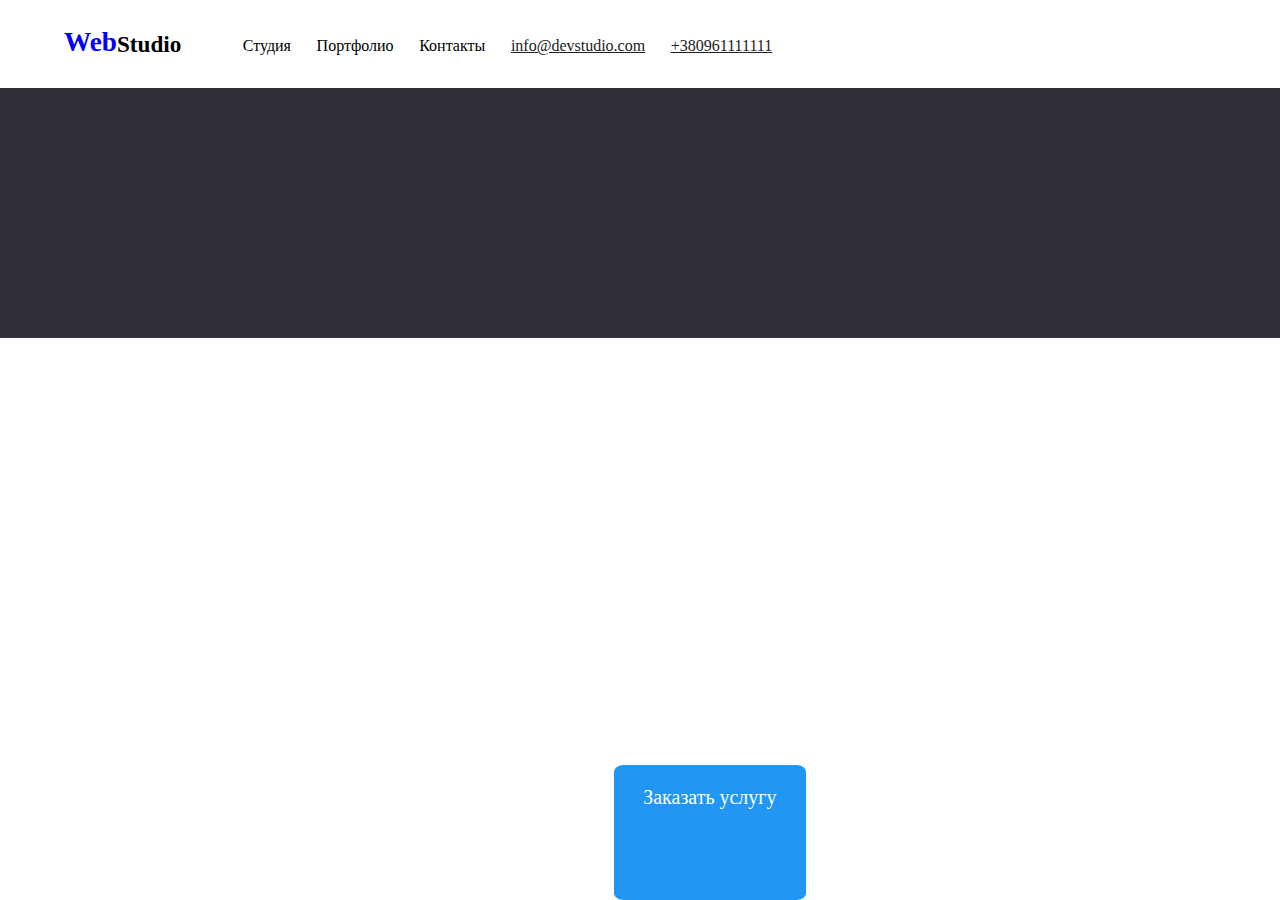
==== index.html @ c3d8825e "start" ====
<!DOCTYPE html>
<html lang="en">
<head>
    <meta charset="UTF-8">
    <meta http-equiv="X-UA-Compatible" content="IE=edge">
    <meta name="viewport" content="width=device-width, initial-scale=1.0">
    <link rel="stylesheet" href="/style/normaleze.css">
    <link rel="stylesheet" href="/style/style.css">
    <title>NEW HOM work</title>
</head>
<body>
    <!-- navigetion-->
    <div class="navi">
        <h3>Web</h3>
        <h4>Studio</h4>
     <ul>
        <li><a href=""></a>Студия</li>
        <li><a href=""></a>Портфолио</li>
        <li><a href=""></a>Контакты</li>
        <li><a href="mailto:info@devstudio.com">info@devstudio.com</a></li>
        <li><a href="tel:+380961111111">+380961111111</a></li>
    </ul>
    </div>
<!-- content-->
<div class="con">
    <h2>Эффективные решения для вашего бизнеса</h2>
<button alt="type"><p>Заказать услугу</p></button>
    </div>
</body>
</html>
---- style/normaleze.css ----
/*! normalize.css v8.0.1 | MIT License | github.com/necolas/normalize.css */

/* Document
   ========================================================================== */

/**
 * 1. Correct the line height in all browsers.
 * 2. Prevent adjustments of font size after orientation changes in iOS.
 */

 html {
    line-height: 1.15; /* 1 */
    -webkit-text-size-adjust: 100%; /* 2 */
  }
  
  /* Sections
     ========================================================================== */
  
  /**
   * Remove the margin in all browsers.
   */
  
  body {
    margin: 0;
  }
  
  /**
   * Render the `main` element consistently in IE.
   */
  
  main {
    display: block;
  }
  
  /**
   * Correct the font size and margin on `h1` elements within `section` and
   * `article` contexts in Chrome, Firefox, and Safari.
   */
  
  h1 {
    font-size: 2em;
    margin: 0.67em 0;
  }
  
  /* Grouping content
     ========================================================================== */
  
  /**
   * 1. Add the correct box sizing in Firefox.
   * 2. Show the overflow in Edge and IE.
   */
  
  hr {
    box-sizing: content-box; /* 1 */
    height: 0; /* 1 */
    overflow: visible; /* 2 */
  }
  
  /**
   * 1. Correct the inheritance and scaling of font size in all browsers.
   * 2. Correct the odd `em` font sizing in all browsers.
   */
  
  pre {
    font-family: monospace, monospace; /* 1 */
    font-size: 1em; /* 2 */
  }
  
  /* Text-level semantics
     ========================================================================== */
  
  /**
   * Remove the gray background on active links in IE 10.
   */
  
  a {
    background-color: transparent;
  }
  
  /**
   * 1. Remove the bottom border in Chrome 57-
   * 2. Add the correct text decoration in Chrome, Edge, IE, Opera, and Safari.
   */
  
  abbr[title] {
    border-bottom: none; /* 1 */
    text-decoration: underline; /* 2 */
    text-decoration: underline dotted; /* 2 */
  }
  
  /**
   * Add the correct font weight in Chrome, Edge, and Safari.
   */
  
  b,
  strong {
    font-weight: bolder;
  }
  
  /**
   * 1. Correct the inheritance and scaling of font size in all browsers.
   * 2. Correct the odd `em` font sizing in all browsers.
   */
  
  code,
  kbd,
  samp {
    font-family: monospace, monospace; /* 1 */
    font-size: 1em; /* 2 */
  }
  
  /**
   * Add the correct font size in all browsers.
   */
  
  small {
    font-size: 80%;
  }
  
  /**
   * Prevent `sub` and `sup` elements from affecting the line height in
   * all browsers.
   */
  
  sub,
  sup {
    font-size: 75%;
    line-height: 0;
    position: relative;
    vertical-align: baseline;
  }
  
  sub {
    bottom: -0.25em;
  }
  
  sup {
    top: -0.5em;
  }
  
  /* Embedded content
     ========================================================================== */
  
  /**
   * Remove the border on images inside links in IE 10.
   */
  
  img {
    border-style: none;
  }
  
  /* Forms
     ========================================================================== */
  
  /**
   * 1. Change the font styles in all browsers.
   * 2. Remove the margin in Firefox and Safari.
   */
  
  button,
  input,
  optgroup,
  select,
  textarea {
    font-family: inherit; /* 1 */
    font-size: 100%; /* 1 */
    line-height: 1.15; /* 1 */
    margin: 0; /* 2 */
  }
  
  /**
   * Show the overflow in IE.
   * 1. Show the overflow in Edge.
   */
  
  button,
  input { /* 1 */
    overflow: visible;
  }
  
  /**
   * Remove the inheritance of text transform in Edge, Firefox, and IE.
   * 1. Remove the inheritance of text transform in Firefox.
   */
  
  button,
  select { /* 1 */
    text-transform: none;
  }
  
  /**
   * Correct the inability to style clickable types in iOS and Safari.
   */
  
  button,
  [type="button"],
  [type="reset"],
  [type="submit"] {
    -webkit-appearance: button;
  }
  
  /**
   * Remove the inner border and padding in Firefox.
   */
  
  button::-moz-focus-inner,
  [type="button"]::-moz-focus-inner,
  [type="reset"]::-moz-focus-inner,
  [type="submit"]::-moz-focus-inner {
    border-style: none;
    padding: 0;
  }
  
  /**
   * Restore the focus styles unset by the previous rule.
   */
  
  button:-moz-focusring,
  [type="button"]:-moz-focusring,
  [type="reset"]:-moz-focusring,
  [type="submit"]:-moz-focusring {
    outline: 1px dotted ButtonText;
  }
  
  /**
   * Correct the padding in Firefox.
   */
  
  fieldset {
    padding: 0.35em 0.75em 0.625em;
  }
  
  /**
   * 1. Correct the text wrapping in Edge and IE.
   * 2. Correct the color inheritance from `fieldset` elements in IE.
   * 3. Remove the padding so developers are not caught out when they zero out
   *    `fieldset` elements in all browsers.
   */
  
  legend {
    box-sizing: border-box; /* 1 */
    color: inherit; /* 2 */
    display: table; /* 1 */
    max-width: 100%; /* 1 */
    padding: 0; /* 3 */
    white-space: normal; /* 1 */
  }
  
  /**
   * Add the correct vertical alignment in Chrome, Firefox, and Opera.
   */
  
  progress {
    vertical-align: baseline;
  }
  
  /**
   * Remove the default vertical scrollbar in IE 10+.
   */
  
  textarea {
    overflow: auto;
  }
  
  /**
   * 1. Add the correct box sizing in IE 10.
   * 2. Remove the padding in IE 10.
   */
  
  [type="checkbox"],
  [type="radio"] {
    box-sizing: border-box; /* 1 */
    padding: 0; /* 2 */
  }
  
  /**
   * Correct the cursor style of increment and decrement buttons in Chrome.
   */
  
  [type="number"]::-webkit-inner-spin-button,
  [type="number"]::-webkit-outer-spin-button {
    height: auto;
  }
  
  /**
   * 1. Correct the odd appearance in Chrome and Safari.
   * 2. Correct the outline style in Safari.
   */
  
  [type="search"] {
    -webkit-appearance: textfield; /* 1 */
    outline-offset: -2px; /* 2 */
  }
  
  /**
   * Remove the inner padding in Chrome and Safari on macOS.
   */
  
  [type="search"]::-webkit-search-decoration {
    -webkit-appearance: none;
  }
  
  /**
   * 1. Correct the inability to style clickable types in iOS and Safari.
   * 2. Change font properties to `inherit` in Safari.
   */
  
  ::-webkit-file-upload-button {
    -webkit-appearance: button; /* 1 */
    font: inherit; /* 2 */
  }
  
  /* Interactive
     ========================================================================== */
  
  /*
   * Add the correct display in Edge, IE 10+, and Firefox.
   */
  
  details {
    display: block;
  }
  
  /*
   * Add the correct display in all browsers.
   */
  
  summary {
    display: list-item;
  }
  
  /* Misc
     ========================================================================== */
  
  /**
   * Add the correct display in IE 10+.
   */
  
  template {
    display: none;
  }
  
  /**
   * Add the correct display in IE 10.
   */
  
  [hidden] {
    display: none;
  }
---- style/style.css ----
.body{
    margin: 0%;
    padding: 0%;
}

.navi{
    display: flex;
    background: #fff;
}

.navi>h3{
font-size: 170%;
color: blue;
margin-left: 5%;}

.navi>h4{
    font-size: 145%;
}

.navi>ul{
    display: flex;
    text-decoration: none;
    font-style: normal;
    list-style-type: none;
    
}

.navi>ul>li{
    margin: 5% 1% 1% 5%;
}

.navi>ul>li>a{
    color: #212121;
    size: 14px;
}

.con{
    width: 1330px;
    height: 250px;
    background: #2F303A;
}

.con>h2{
    color: #fff;
    font-size: 30px;
    font-style: normal;
    text-transform: uppercase;
    position: absolute;
    top: 50%;
    left: 25%;
}

.con>button{
    position: absolute;
    top: 85%;
    left: 48%;
    width: 15%;
    height: 15%;
    border-radius: 5%;
    border: #2196F3;
    background: #2196F3;
}

.con>button>p{
    color: #fff;
    position: absolute;
    top: 1%;
    left: 15%;
    font-size: 20px;
}
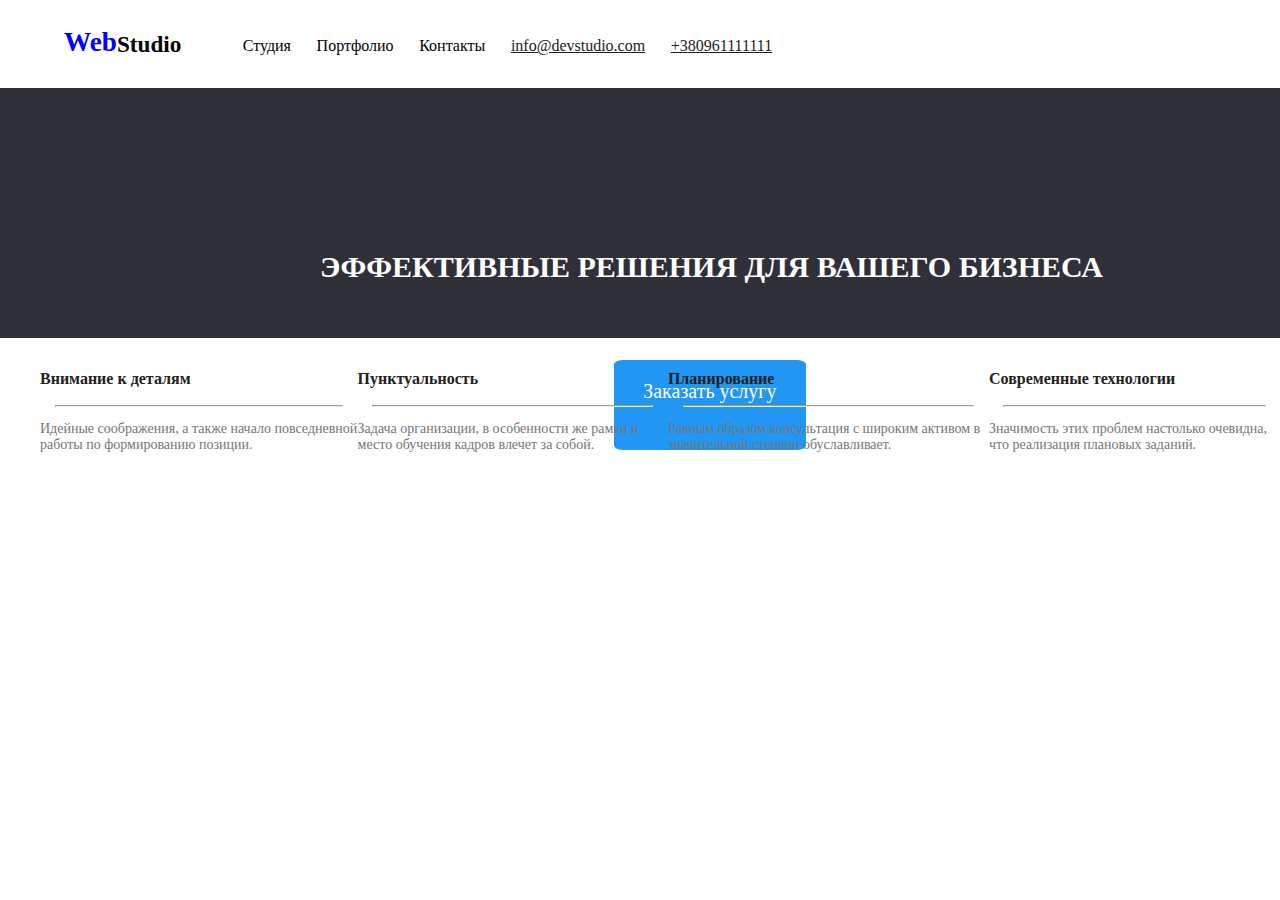
==== commit b2123eb5: "new" ====
--- a/index.html
+++ b/index.html
@@ -26,5 +26,33 @@
     <h2>Эффективные решения для вашего бизнеса</h2>
 <button alt="type"><p>Заказать услугу</p></button>
     </div>
+<!-- informetion-->
+<div class="info">
+    <ul>
+        <li>
+            <h3>Внимание к деталям</h3>
+            <hr>
+            <p>Идейные соображения, а также начало повседневной работы по формированию позиции.</p>
+        </li>
+
+        <li>
+            <h3>Пунктуальность</h3>
+            <hr>
+            <p>Задача организации, в особенности же рамки и место обучения кадров влечет за собой.</p>
+        </li>
+
+        <li>
+            <h3>Планирование</h3>
+            <hr>
+            <p>Равным образом консультация с широким активом в значительной степени обуславливает.</p>
+        </li>
+
+        <li>
+            <h3>Современные технологии</h3>
+            <hr>
+            <p>Значимость этих проблем настолько очевидна, что реализация плановых заданий.</p>
+        </li>
+    </ul>
+</div>
 </body>
 </html>
--- a/style/style.css
+++ b/style/style.css
@@ -46,16 +46,16 @@
     font-style: normal;
     text-transform: uppercase;
     position: absolute;
-    top: 50%;
+    top: 25%;
     left: 25%;
 }
 
 .con>button{
     position: absolute;
-    top: 85%;
+    top: 40%;
     left: 48%;
     width: 15%;
-    height: 15%;
+    height: 10%;
     border-radius: 5%;
     border: #2196F3;
     background: #2196F3;
@@ -64,7 +64,35 @@
 .con>button>p{
     color: #fff;
     position: absolute;
-    top: 1%;
+    top: 0%;
     left: 15%;
     font-size: 20px;
 }
+
+.info{
+    width: 13350px;
+    height: auto;
+}
+
+.info>ul{
+    position: absolute;
+    display: flex;
+    list-style-type: none;
+}    
+.info>ul>li{
+    text-decoration: none;
+}
+
+.info>ul>li>h3{
+    font-size: 16px;
+    color: #212121;
+}
+.info>ul>li>hr{
+    width: 90%;
+}
+
+.info>ul>li>p{
+ font-size: 14px;
+ color: #757575;
+}
+
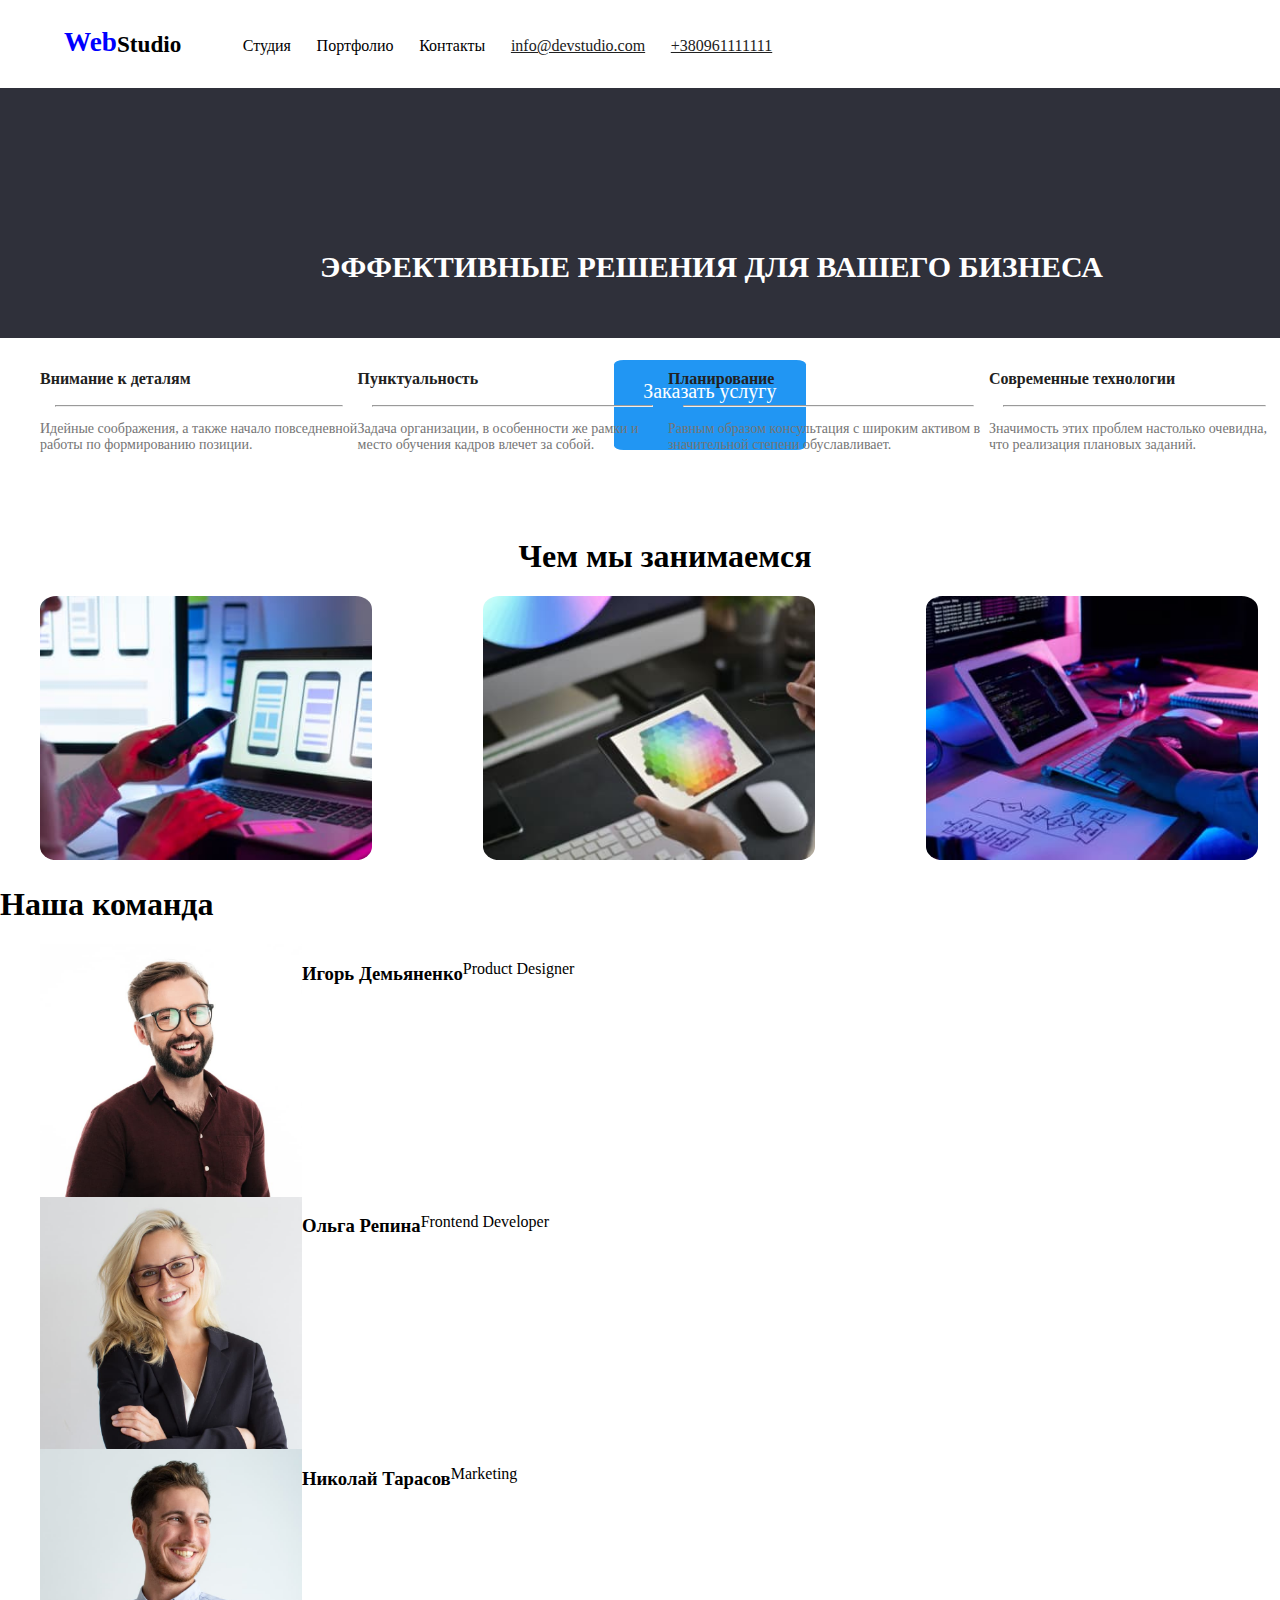
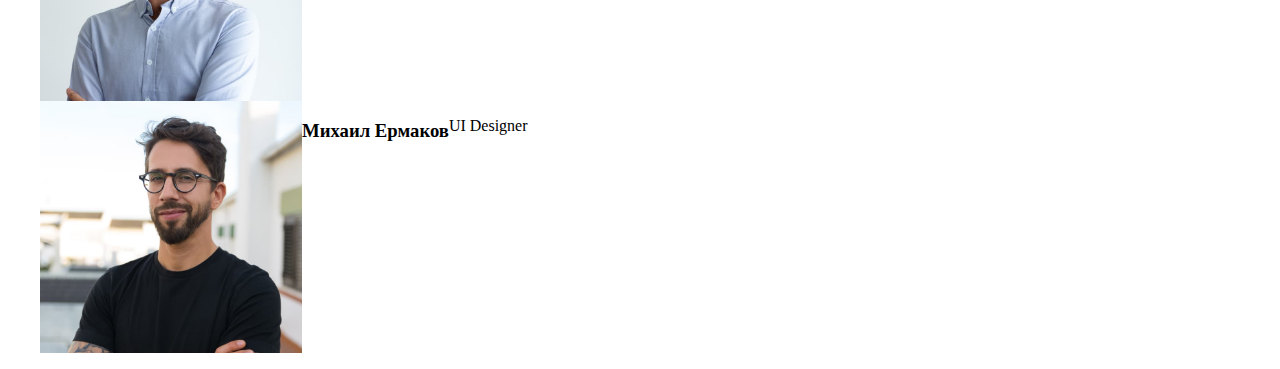
==== commit ee07dcba: "photo" ====
--- a/index.html
+++ b/index.html
@@ -54,5 +54,38 @@
         </li>
     </ul>
 </div>
+<!--works-->
+<div class="work">
+<h1>Чем мы занимаемся</h1>
+<img src="/image/img (1).jpg" alt="type">
+<img src="/image/img (2).jpg" alt="type">
+<img src="/image/img (4).jpg" alt="type">
+</div>
+<!--my comand-->
+<div class="com">
+    <h1>Наша команда</h1>
+    <ul>
+        <li>
+            <img src="/image2/img (4).jpg">
+            <h3>Игорь Демьяненко</h3>
+            <p>Product Designer</p>
+         </li> 
+         <li>
+         <img src="/image2/img (1) (1).jpg">
+            <h3>Ольга Репина</h3>
+            <p>Frontend Developer</p>
+         </li>
+         <li>
+         <img src="/image2/img (2) (1).jpg">
+            <h3>Николай Тарасов</h3>
+            <p>Marketing</p>
+         </li>
+         <li>
+         <img src="/image2/img (3) (1).jpg">
+            <h3>Михаил Ермаков</h3>
+            <p>UI Designer</p>
+         </li>
+    </ul>   
+</div>
 </body>
 </html>
--- a/style/style.css
+++ b/style/style.css
@@ -96,3 +96,36 @@
  color: #757575;
 }
 
+.work{
+    width: 1330px;
+    height: auto;
+}
+
+.work>h1{
+margin-top: 15%;
+text-align: center;
+}
+
+.work>img{
+width: 25%;
+height: auto;
+border-radius: 5%;
+margin: 0% 5% 0% 3%;
+}
+.com{
+    width: 1350px;
+    height: auto;
+}
+.com>ul{
+
+}
+.com>ul>li{
+    text-decoration: none;
+    list-style-type: none;
+    display: flex;
+    
+}
+
+.com>ul>li>img{
+    width: 20%;
+}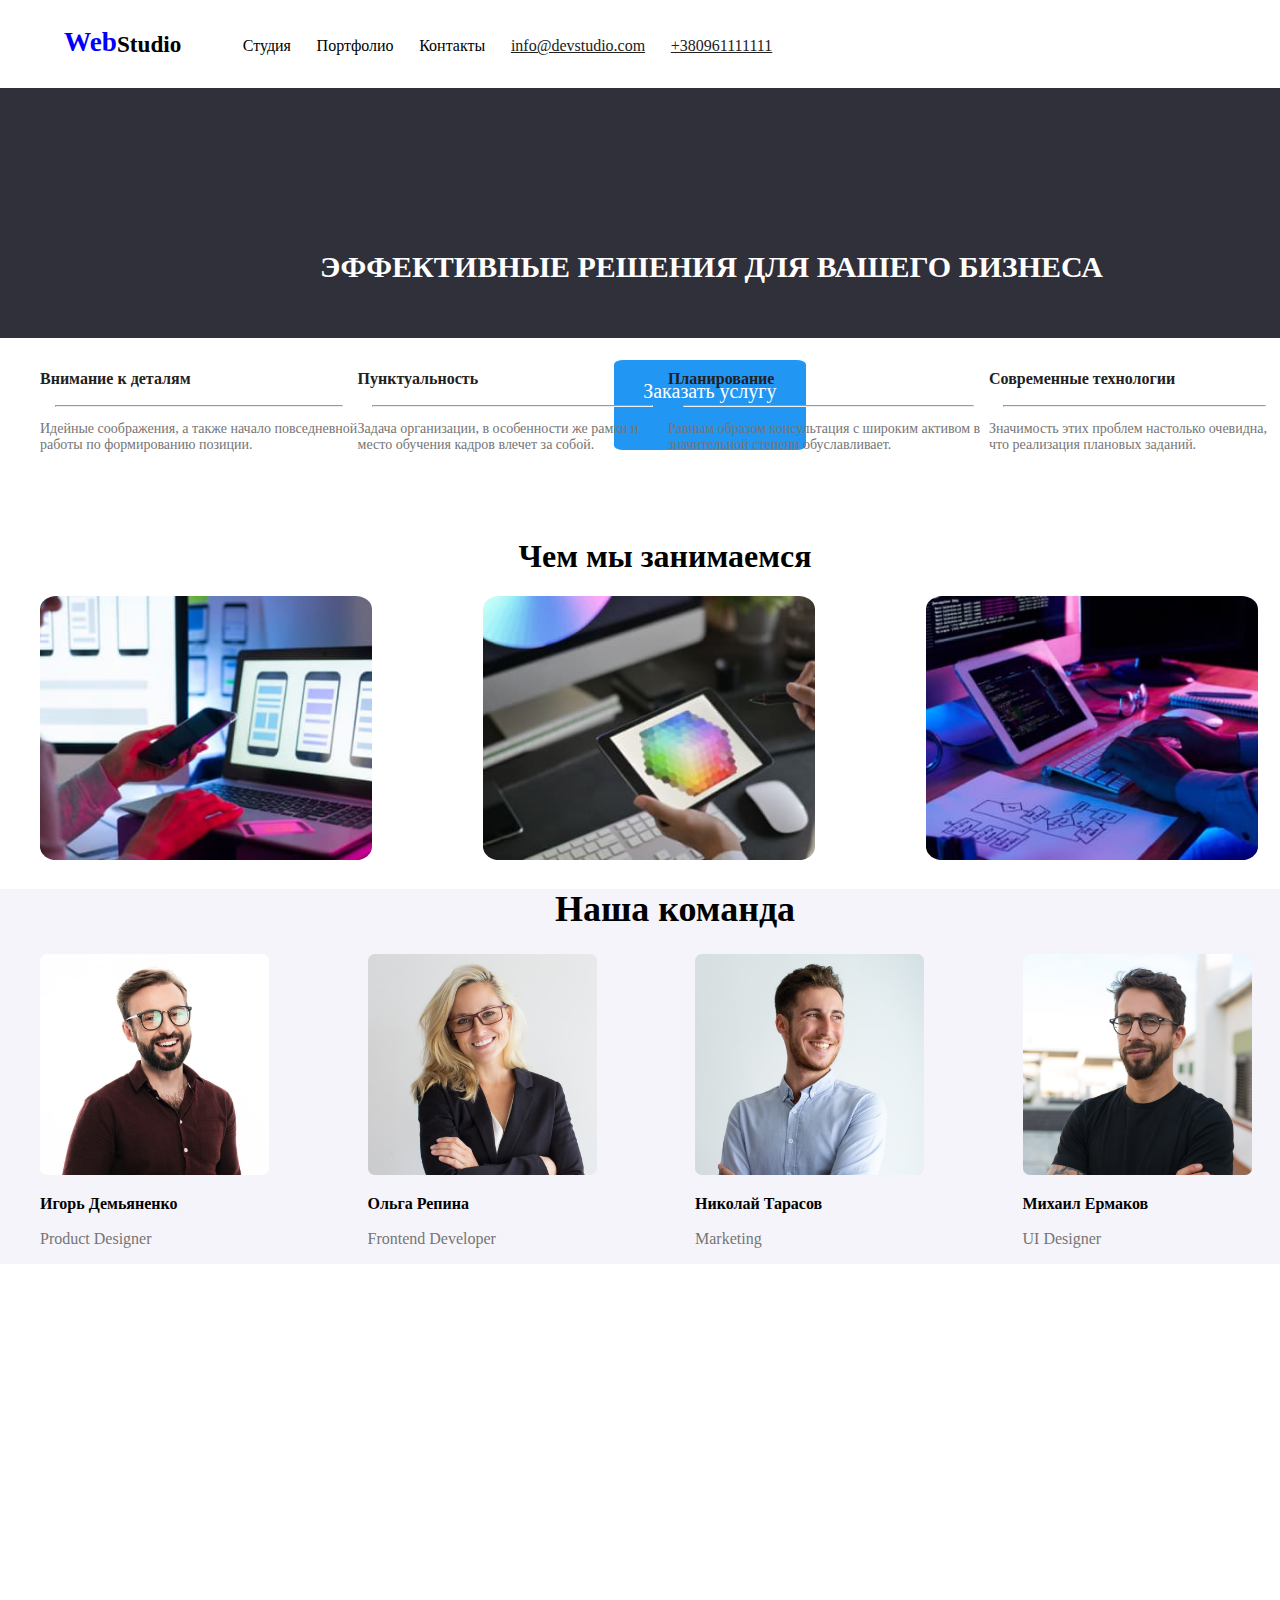
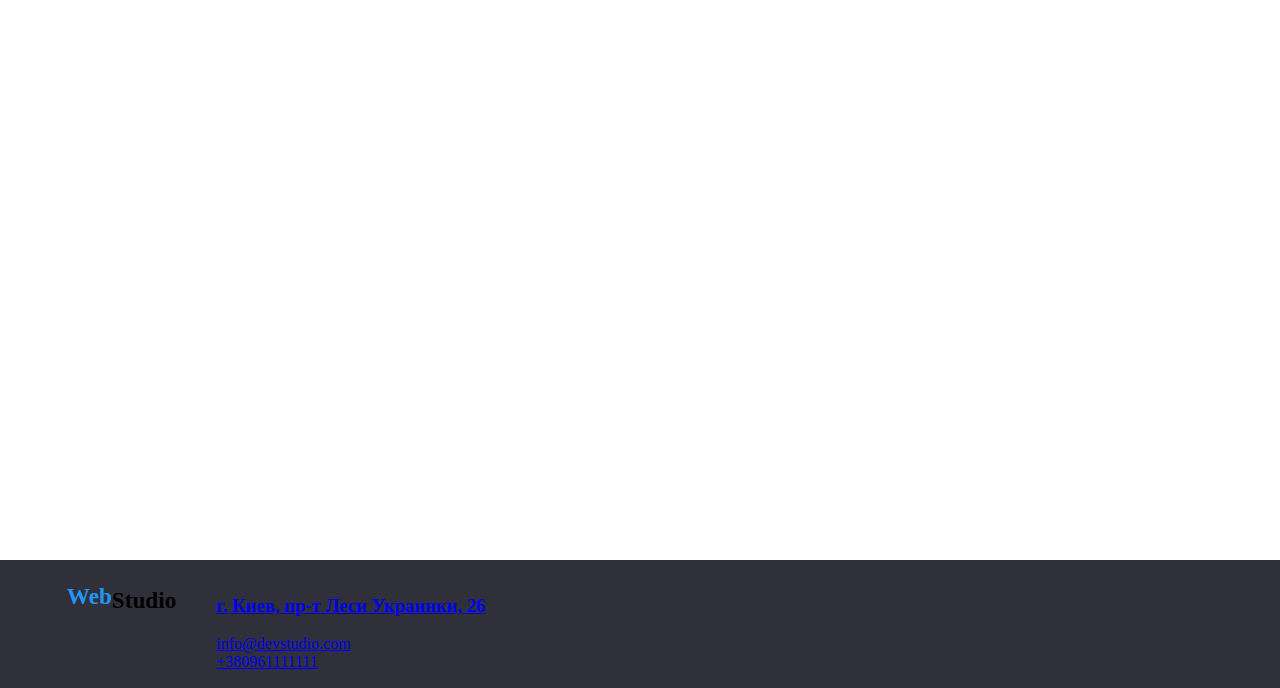
==== commit d926c4b3: "finihs" ====
--- a/index.html
+++ b/index.html
@@ -87,5 +87,17 @@
          </li>
     </ul>   
 </div>
+
+<!--footer-->
+<div class="footer">
+    <h3>Web</h3>
+    <h4>Studio</h4>
+    <ul>
+       <li><h3><a href="https://www.google.com.ua/maps/place/бул.+Леси+Украинки,+26,+Киев,+02000/@50.4265807,30.5361971,17z/data=!3m1!4b1!4m5!3m4!1s0x40d4cf0e033ecbe9:0x57a4dffefec77da0!8m2!3d50.4265807!4d30.5383858?hl=ru">г. Киев, пр-т Леси Украинки, 26</a></h3></li>
+        <li><a href="mailto:info@devstudio.com">info@devstudio.com</a></li>
+        <li><a href="tel:+380961111111">+380961111111</a></li>
+    </ul>    
+
+</div>
 </body>
 </html>
--- a/style/style.css
+++ b/style/style.css
@@ -112,20 +112,66 @@
 border-radius: 5%;
 margin: 0% 5% 0% 3%;
 }
+
 .com{
     width: 1350px;
-    height: auto;
+    background: #F5F4FA;
 }
+.com>h1{
+    font-size: 36px;
+    text-align: center;
+}
+
 .com>ul{
+    display: flex;
 
 }
 .com>ul>li{
     text-decoration: none;
-    list-style-type: none;
-    display: flex;
-    
+    list-style-type: none;    
 }
 
 .com>ul>li>img{
-    width: 20%;
-}+    width: 70%;
+    border-radius: 3%;
+    margin: 5% % % 0%;
+}
+.com>ul>li>h3{
+    font-size: 16px;
+}
+
+.com>ul>li>p{
+    font-size: 16px;
+    color: #757575;
+}
+
+.footer{
+    width: 1335px;
+    background: #2F303A;
+    position: absolute;
+    top: 240%;
+    display: flex;
+}
+.footer>h3{
+    color: #2196F3;
+    font-size: 145%;
+    margin-left: 5%;
+}
+
+.footer>h4{
+    font-size: 145%;
+    margin: 2% 0% 0% 0%;
+}
+
+.footer>ul>{
+
+}
+
+.footer>ul>li{
+    text-decoration: none;
+    list-style-type: none;
+}
+
+.footer>ul>li>h3{
+    color: #fff;
+}
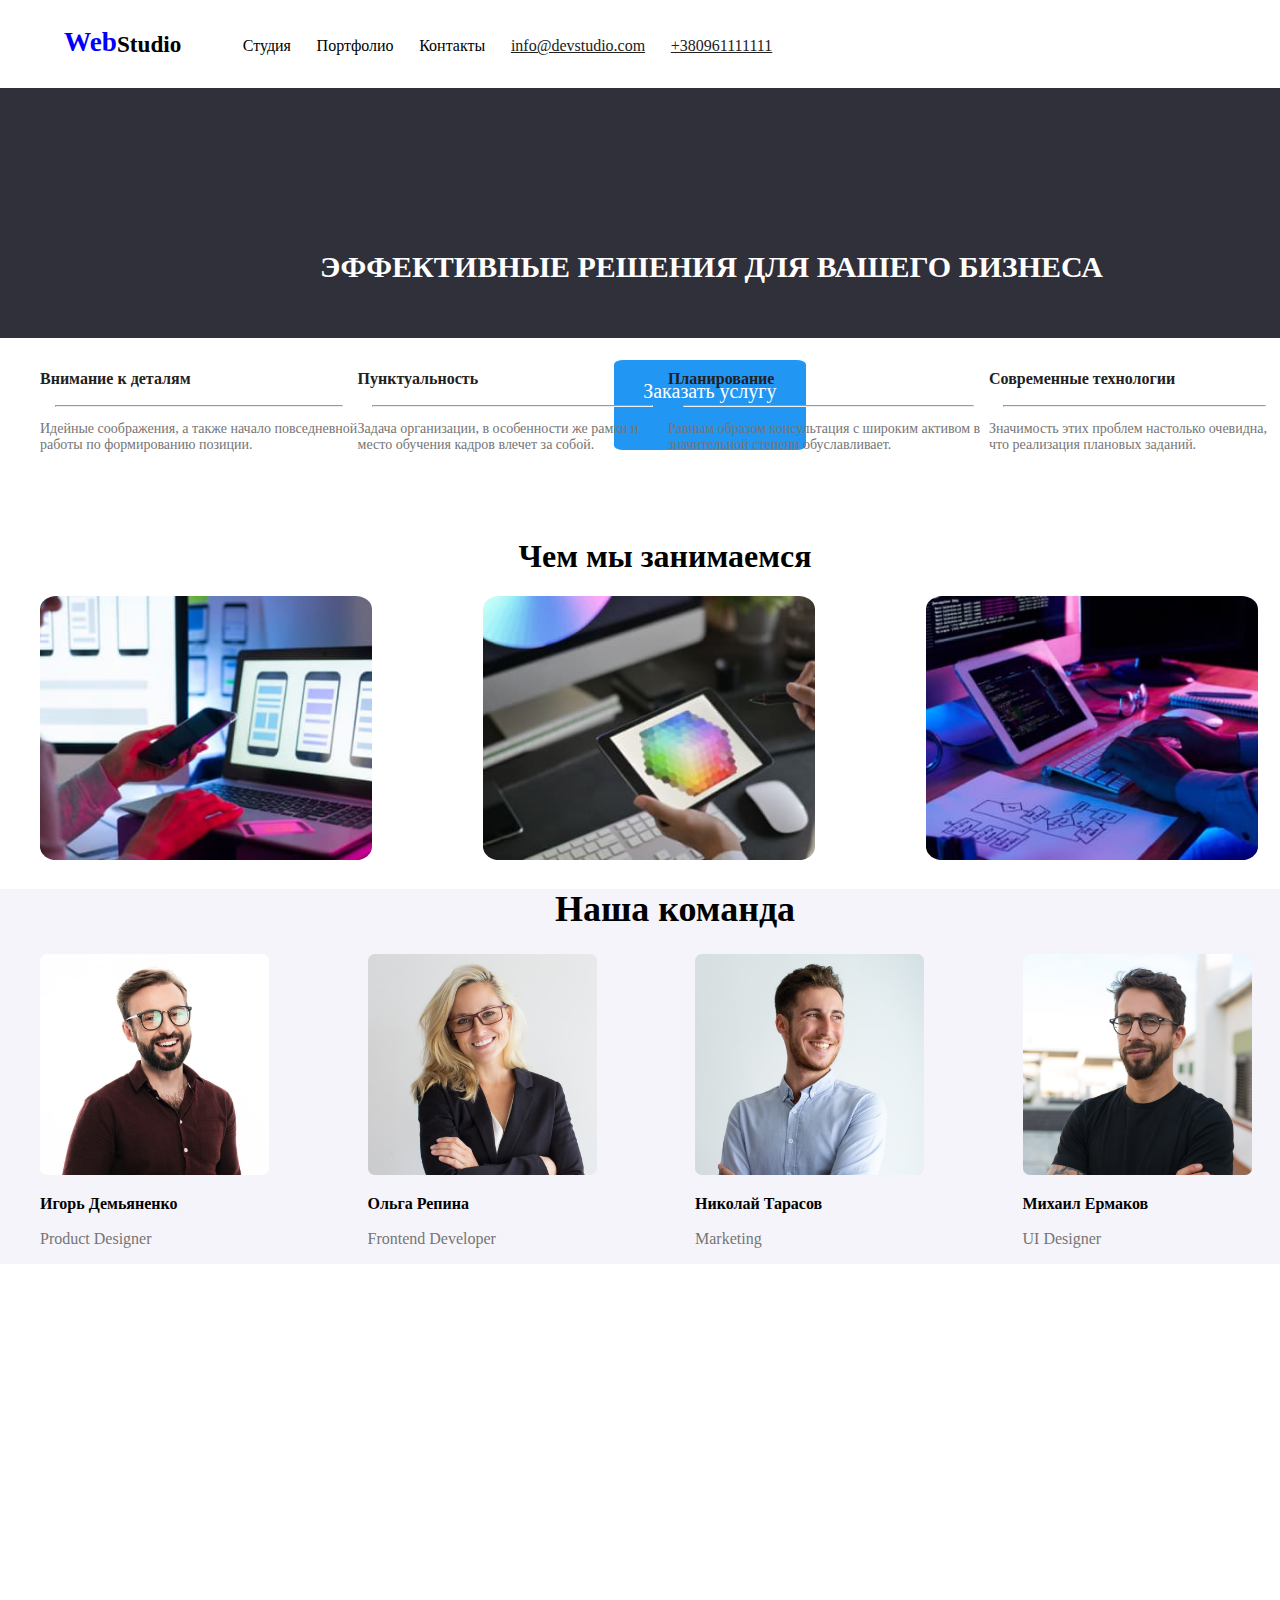
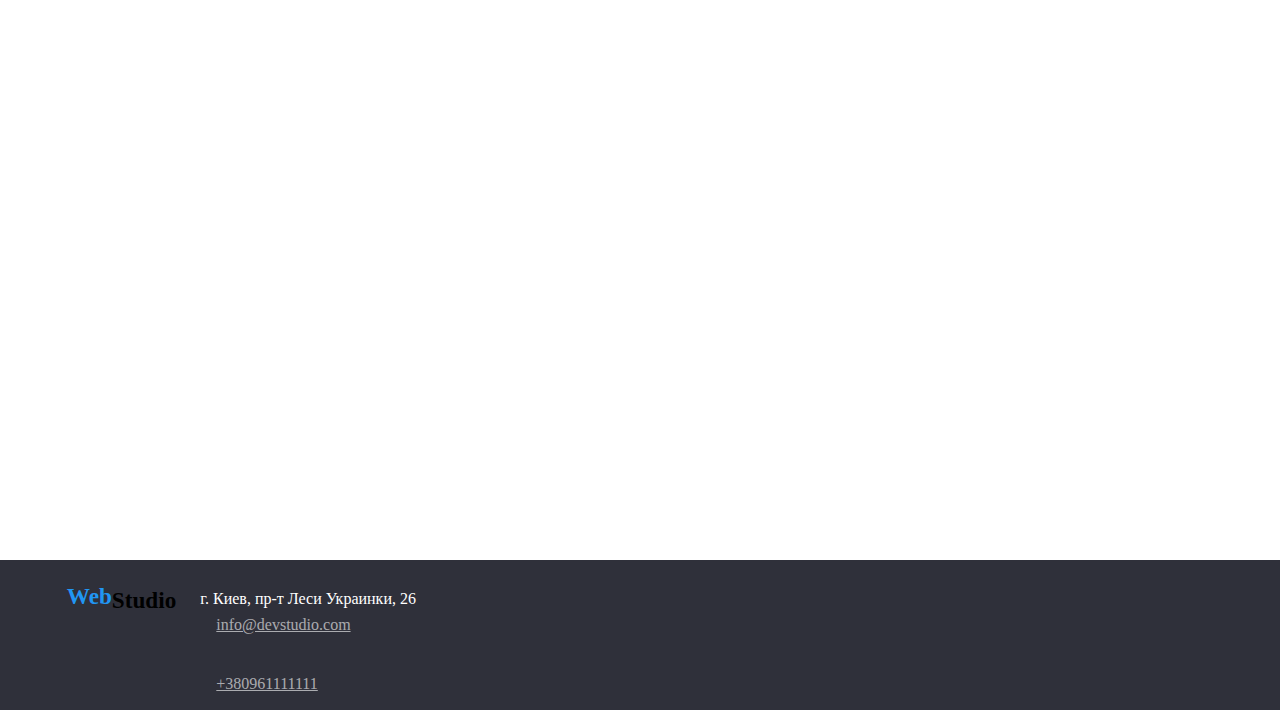
==== commit 4941acea: "finisg" ====
--- a/index.html
+++ b/index.html
@@ -92,8 +92,8 @@
 <div class="footer">
     <h3>Web</h3>
     <h4>Studio</h4>
+    <a href="https://www.google.com.ua/maps/place/бул.+Леси+Украинки,+26,+Киев,+02000/@50.4265807,30.5361971,17z/data=!3m1!4b1!4m5!3m4!1s0x40d4cf0e033ecbe9:0x57a4dffefec77da0!8m2!3d50.4265807!4d30.5383858?hl=ru">г. Киев, пр-т Леси Украинки, 26</a>
     <ul>
-       <li><h3><a href="https://www.google.com.ua/maps/place/бул.+Леси+Украинки,+26,+Киев,+02000/@50.4265807,30.5361971,17z/data=!3m1!4b1!4m5!3m4!1s0x40d4cf0e033ecbe9:0x57a4dffefec77da0!8m2!3d50.4265807!4d30.5383858?hl=ru">г. Киев, пр-т Леси Украинки, 26</a></h3></li>
         <li><a href="mailto:info@devstudio.com">info@devstudio.com</a></li>
         <li><a href="tel:+380961111111">+380961111111</a></li>
     </ul>    
--- a/style/style.css
+++ b/style/style.css
@@ -147,10 +147,12 @@
 
 .footer{
     width: 1335px;
+    height: 150px;
     background: #2F303A;
     position: absolute;
     top: 240%;
     display: flex;
+
 }
 .footer>h3{
     color: #2196F3;
@@ -163,6 +165,13 @@
     margin: 2% 0% 0% 0%;
 }
 
+.footer>a{
+    color: #fff;
+    position: absolute;
+    top: 20%;
+    left: 15%;text-decoration: none;
+}
+
 .footer>ul>{
 
 }
@@ -170,8 +179,10 @@
 .footer>ul>li{
     text-decoration: none;
     list-style-type: none;
+    margin-top: 30%;
+    margin-right: 50%;
 }
 
-.footer>ul>li>h3{
-    color: #fff;
-}
+.footer>ul>li>a{
+    color: #FFFFFF99;
+}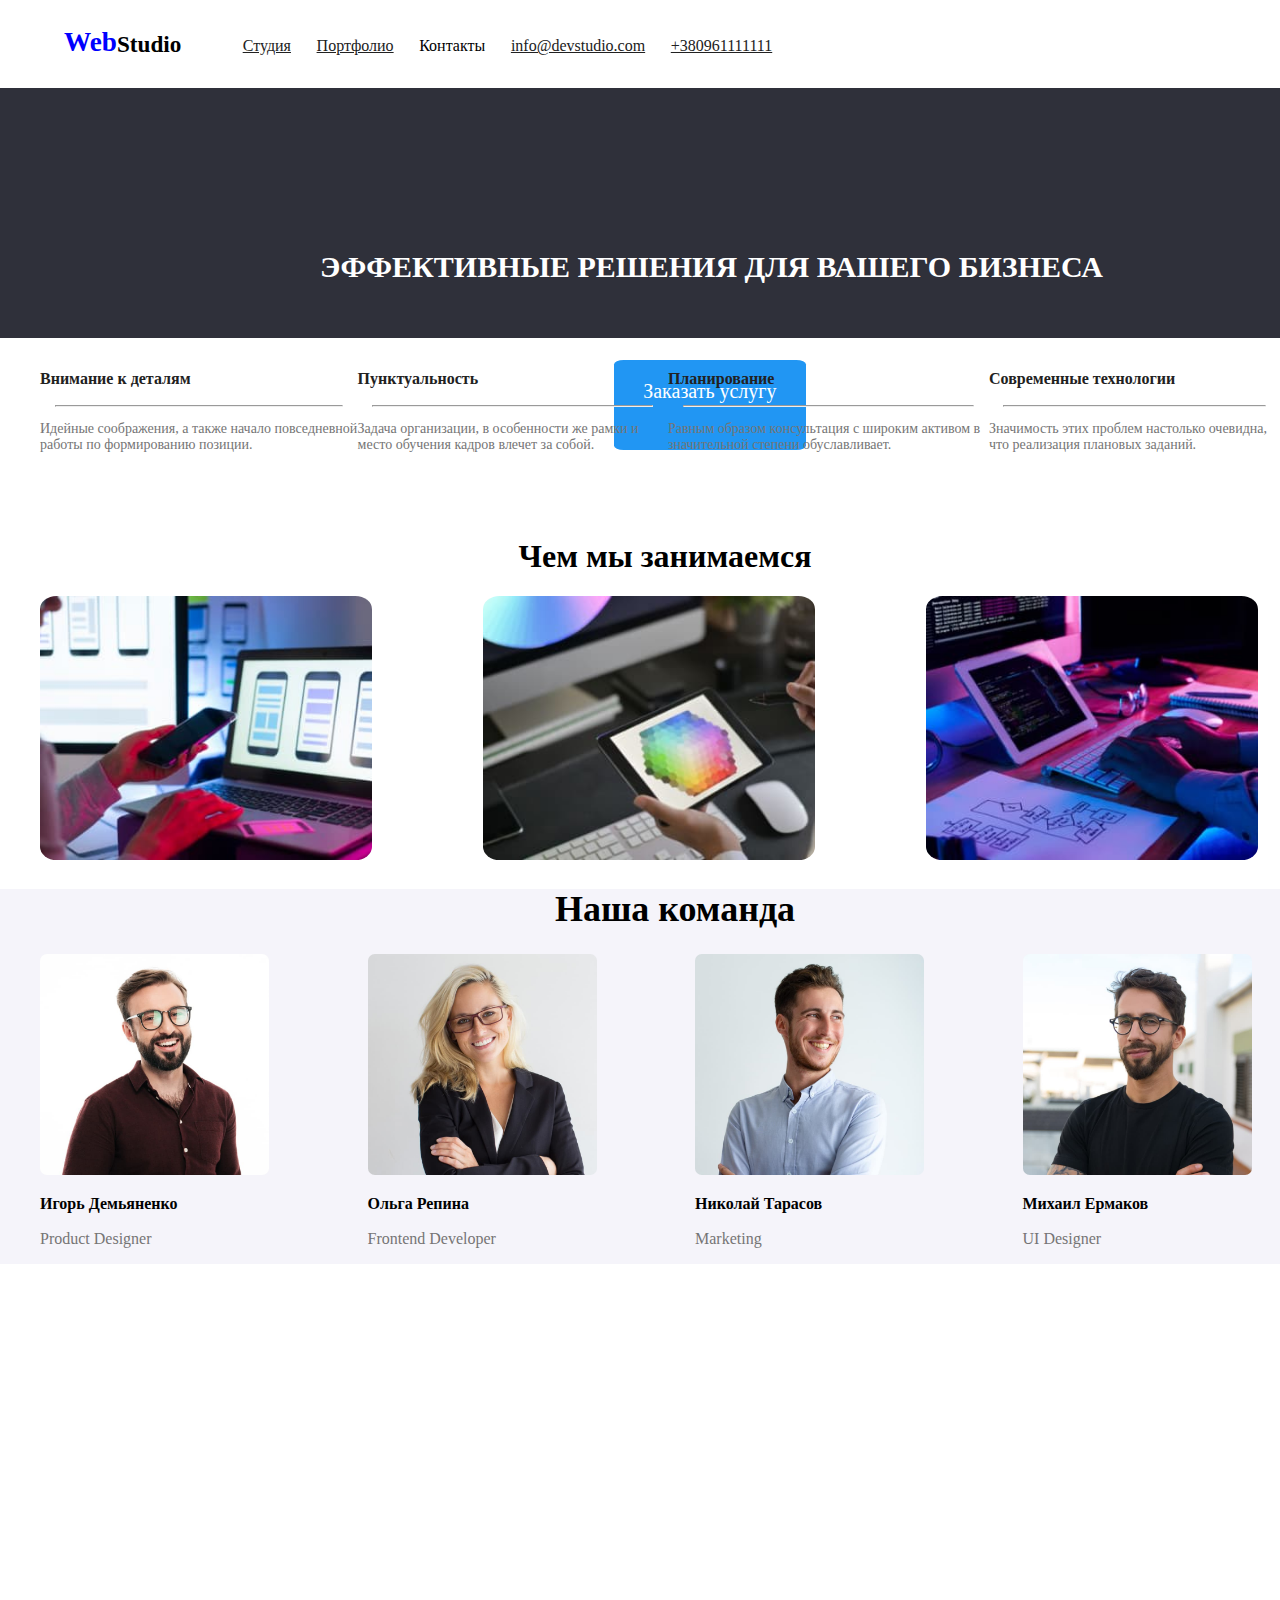
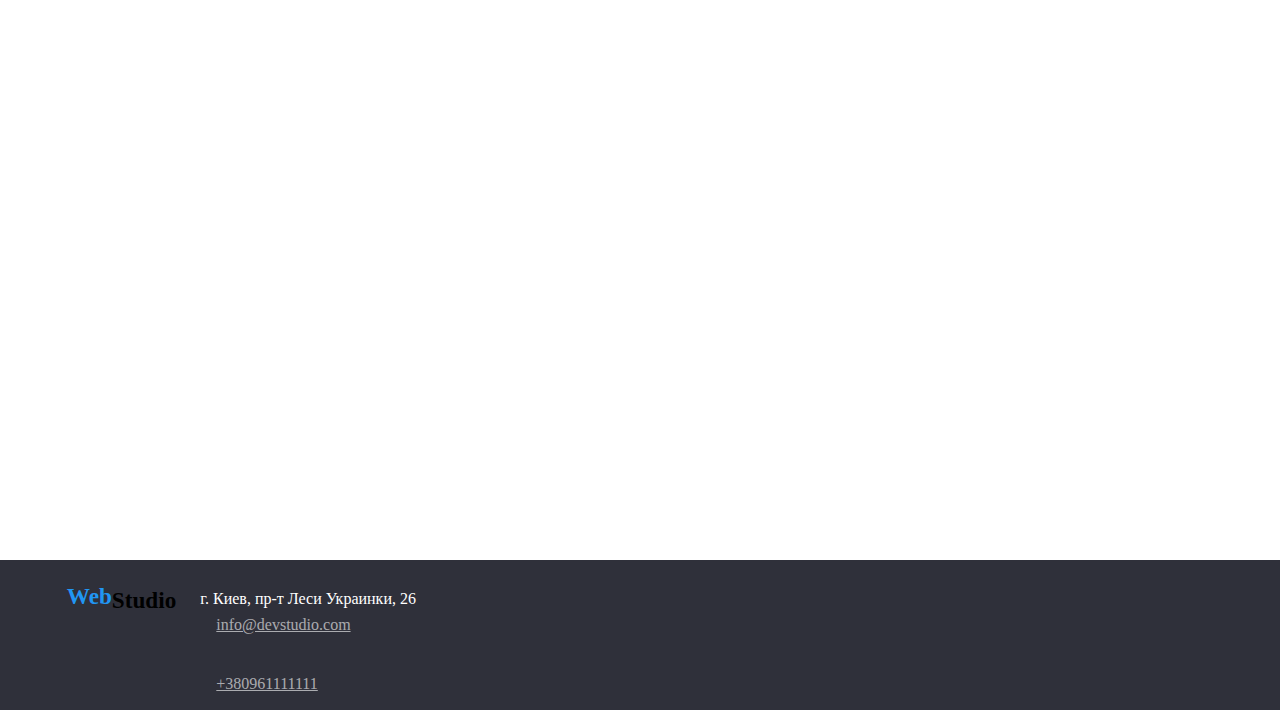
==== commit bd3fd571: "portfolio" ====
--- a/index.html
+++ b/index.html
@@ -14,8 +14,8 @@
         <h3>Web</h3>
         <h4>Studio</h4>
      <ul>
-        <li><a href=""></a>Студия</li>
-        <li><a href=""></a>Портфолио</li>
+        <li><a href="index.html">Студия</a></li>
+        <li><a href="port.html">Портфолио</a></li>
         <li><a href=""></a>Контакты</li>
         <li><a href="mailto:info@devstudio.com">info@devstudio.com</a></li>
         <li><a href="tel:+380961111111">+380961111111</a></li>
--- a/style/style.css
+++ b/style/style.css
@@ -172,10 +172,6 @@
     left: 15%;text-decoration: none;
 }
 
-.footer>ul>{
-
-}
-
 .footer>ul>li{
     text-decoration: none;
     list-style-type: none;
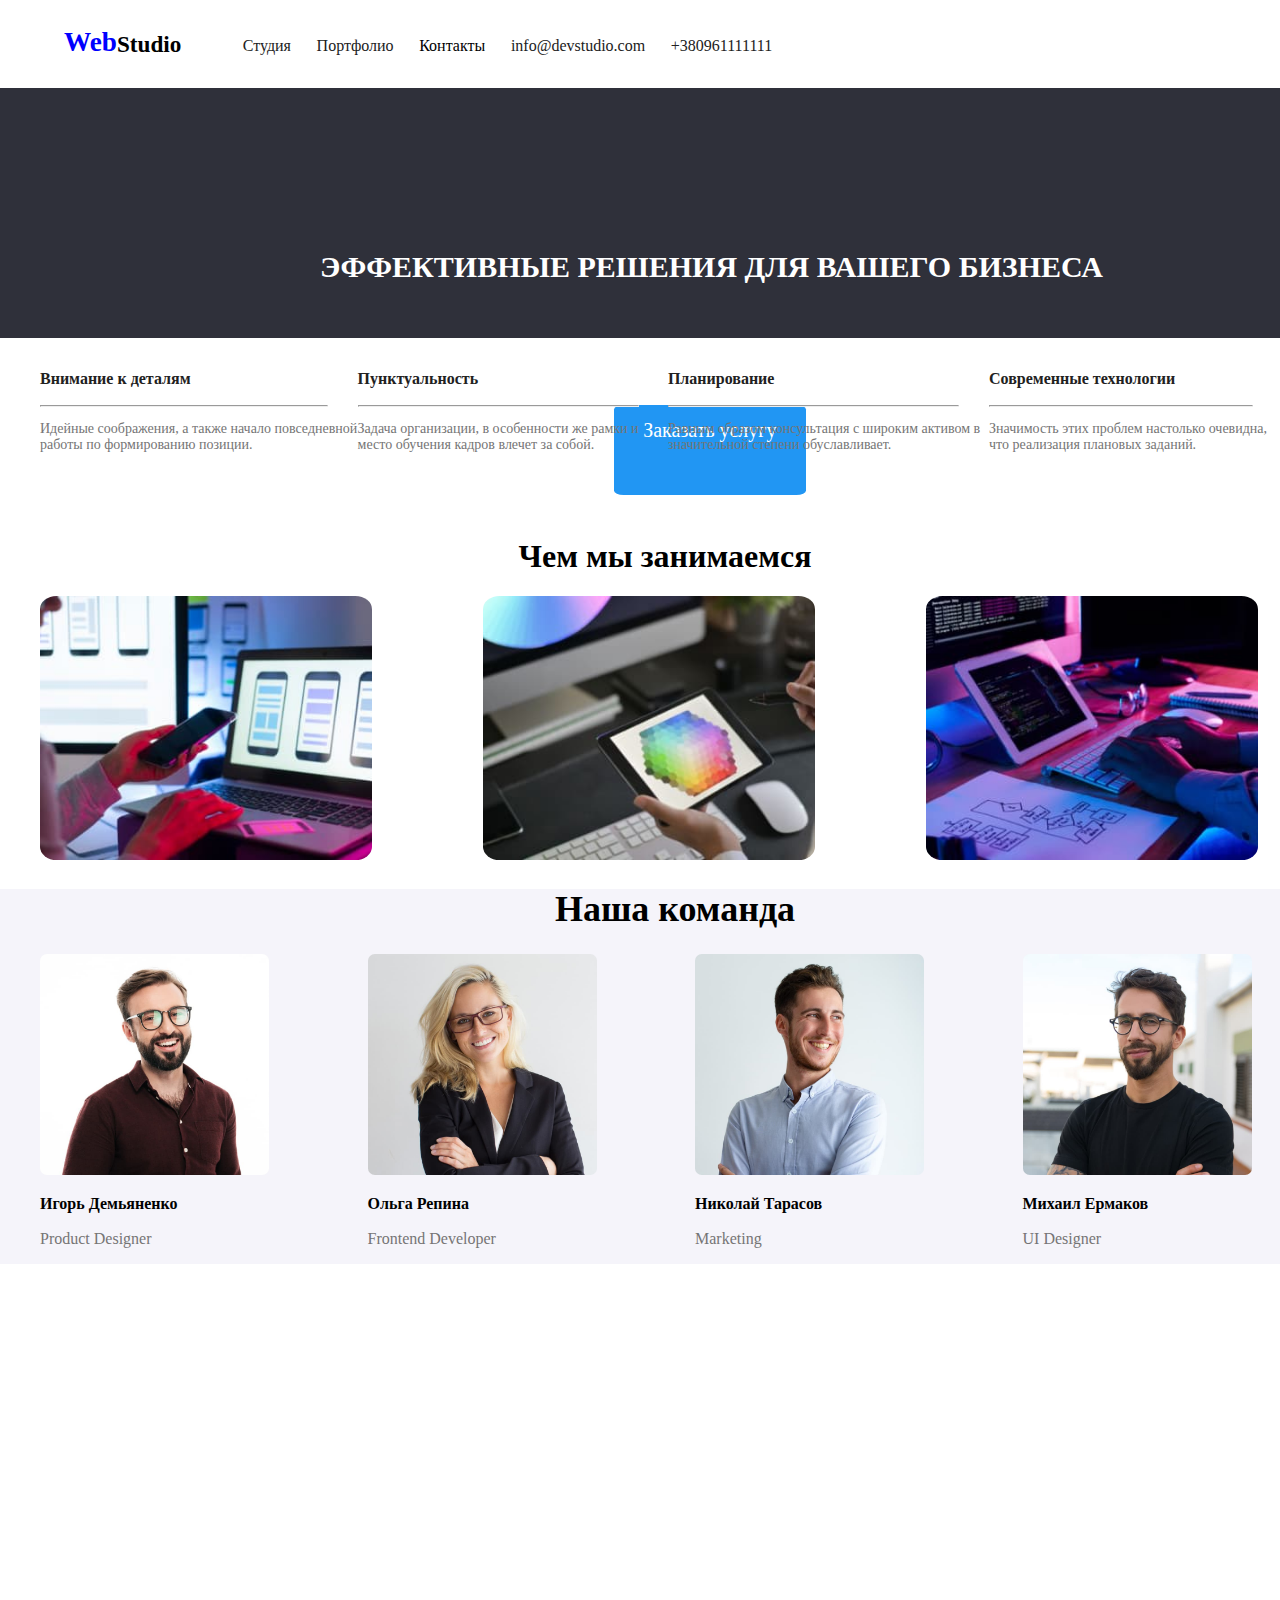
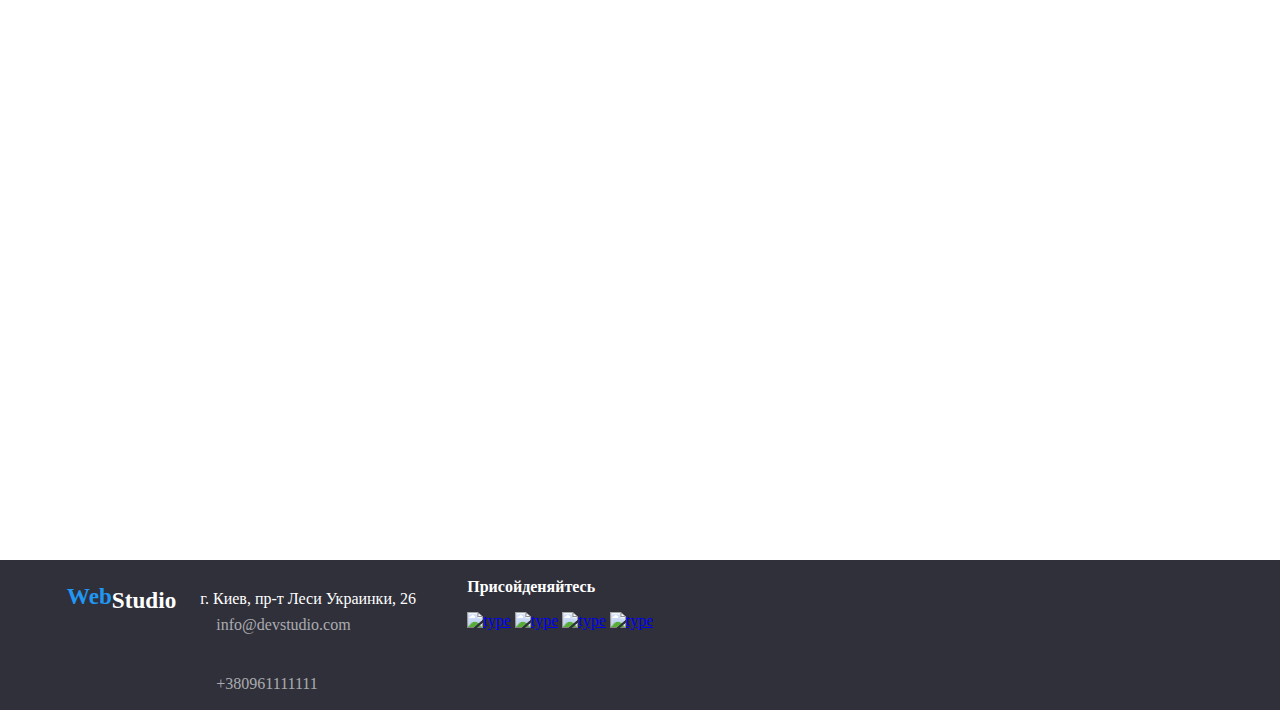
==== commit c6e75205: "4кш3432" ====
--- a/index.html
+++ b/index.html
@@ -96,8 +96,17 @@
     <ul>
         <li><a href="mailto:info@devstudio.com">info@devstudio.com</a></li>
         <li><a href="tel:+380961111111">+380961111111</a></li>
-    </ul>    
+    </ul>
+    <div class="footer2">
+        <h1>Присойденяйтесь</h1>
+        <ul>
+            <li><a href="???"><img src=" " alt="type"></a>
+            <li><a href="???"><img src=" " alt="type"></a>
+            <li><a href="???"><img src=" " alt="type"></a>
+            <li><a href="???"><img src=" " alt="type"></a>
+        </ul>
+     </div>
+</div>
 
-</div>
 </body>
 </html>
--- a/style/style.css
+++ b/style/style.css
@@ -32,6 +32,10 @@
 .navi>ul>li>a{
     color: #212121;
     size: 14px;
+    text-decoration: none;
+}
+.navi>ul>li>a:hover{
+    color: #2196F3;
 }
 
 .con{
@@ -52,7 +56,7 @@
 
 .con>button{
     position: absolute;
-    top: 40%;
+    top: 45%;
     left: 48%;
     width: 15%;
     height: 10%;
@@ -64,7 +68,7 @@
 .con>button>p{
     color: #fff;
     position: absolute;
-    top: 0%;
+    top: -7%;
     left: 15%;
     font-size: 20px;
 }
@@ -89,6 +93,7 @@
 }
 .info>ul>li>hr{
     width: 90%;
+    margin-right: 15%;
 }
 
 .info>ul>li>p{
@@ -124,6 +129,7 @@
 
 .com>ul{
     display: flex;
+    
 
 }
 .com>ul>li{
@@ -163,13 +169,15 @@
 .footer>h4{
     font-size: 145%;
     margin: 2% 0% 0% 0%;
+    color: #fff;
 }
 
 .footer>a{
     color: #fff;
     position: absolute;
     top: 20%;
-    left: 15%;text-decoration: none;
+    left: 15%;
+    text-decoration: none;
 }
 
 .footer>ul>li{
@@ -181,4 +189,29 @@
 
 .footer>ul>li>a{
     color: #FFFFFF99;
-}+    text-decoration: none;
+}
+
+.footer>ul>li>a:hover{
+    color: #2196F3;
+}
+
+.footer2>h1{
+    position: absolute;
+    left: 35%;
+    font-size: 16px;
+    color: #fff;
+    top: 5%;
+}
+
+.footer2>ul{
+    position: absolute;
+    left: 32%;
+    top: 24%;
+}
+
+.footer2>ul>li{
+    text-decoration: none;
+    list-style: none;
+    display: inline;
+}
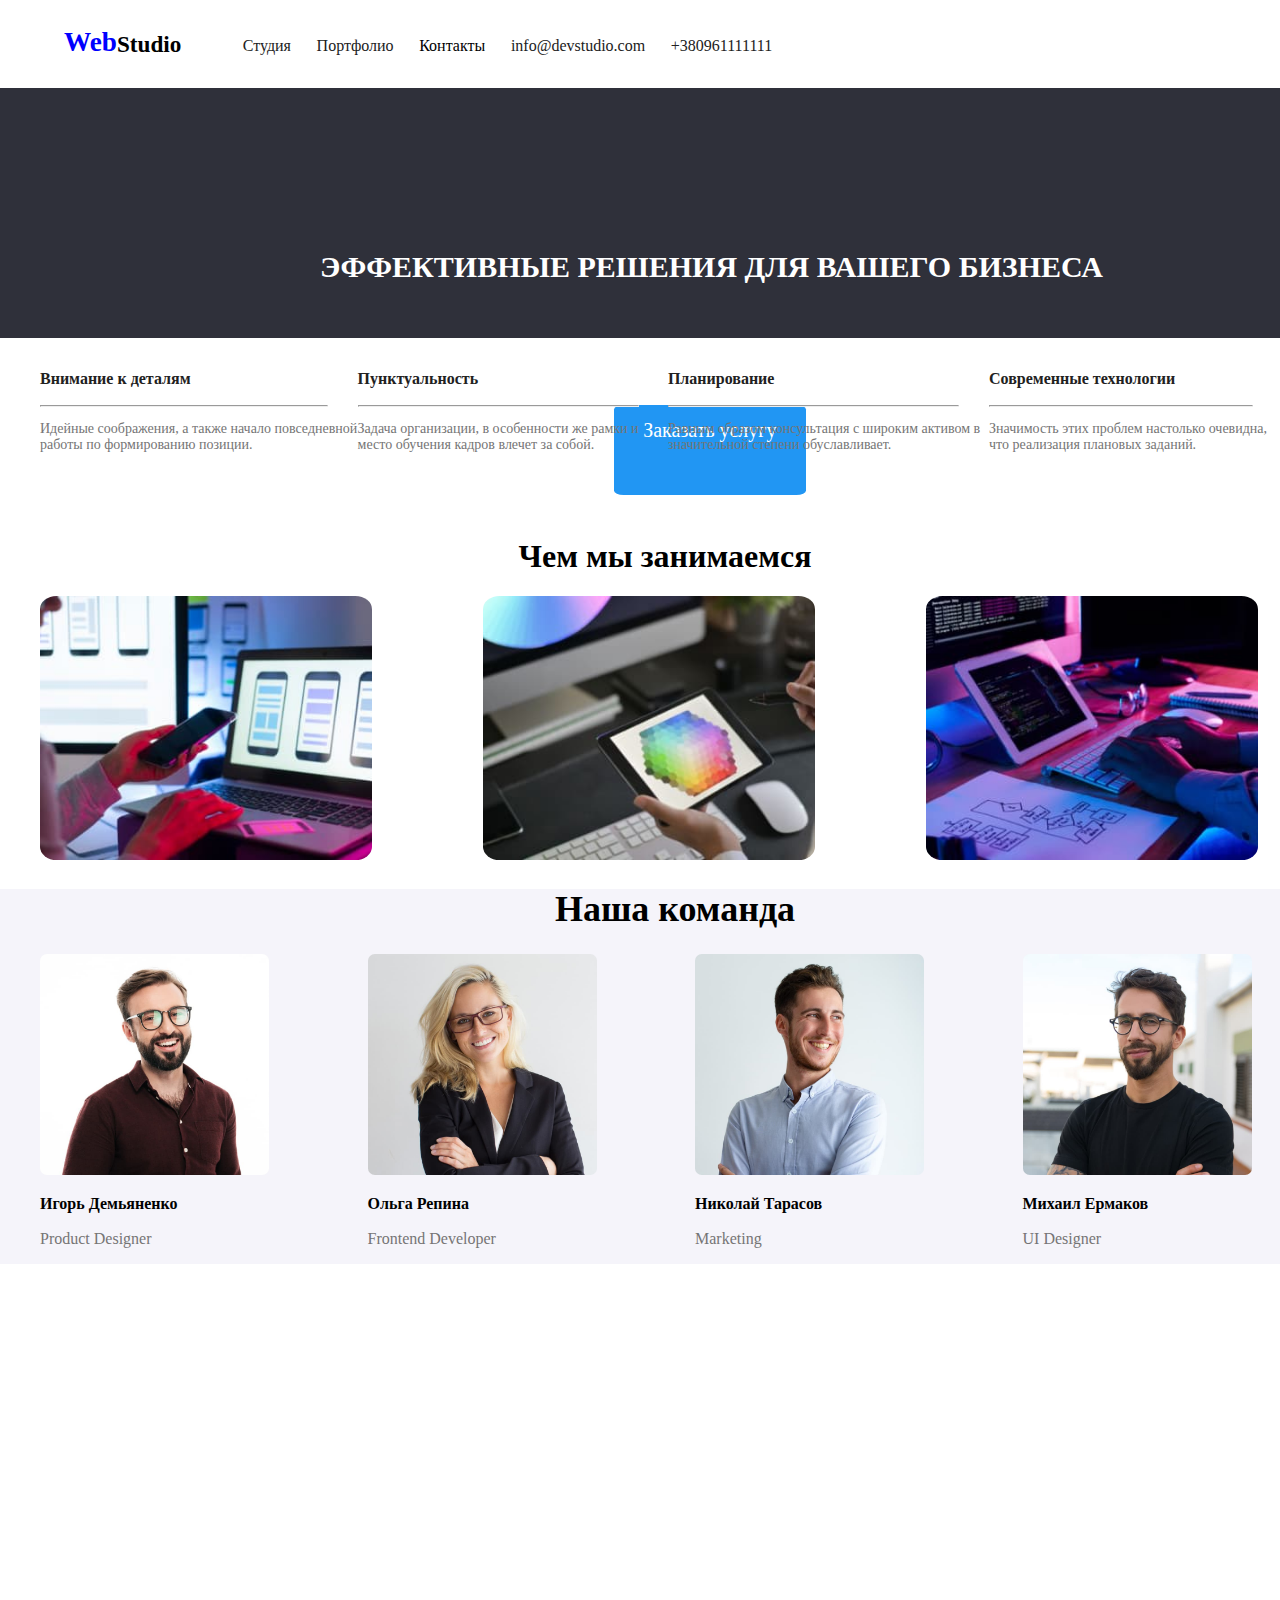
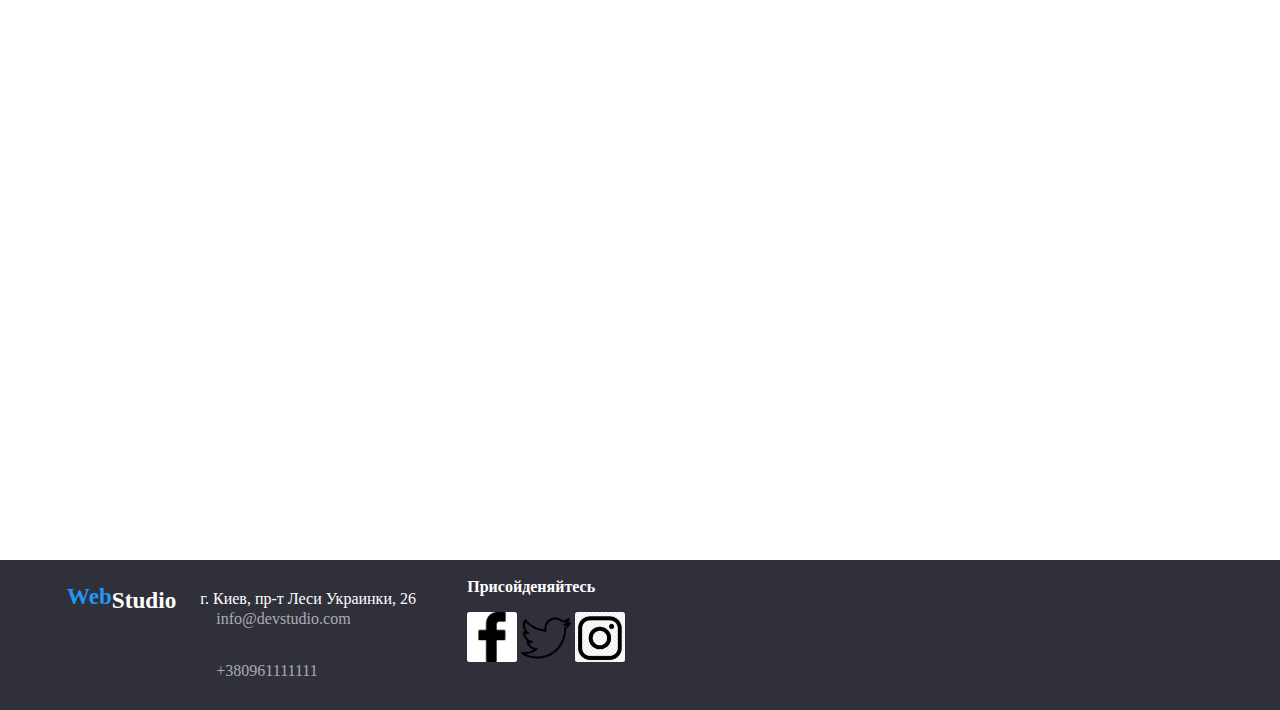
==== commit b155a35f: "new photo" ====
--- a/index.html
+++ b/index.html
@@ -100,10 +100,9 @@
     <div class="footer2">
         <h1>Присойденяйтесь</h1>
         <ul>
-            <li><a href="???"><img src=" " alt="type"></a>
-            <li><a href="???"><img src=" " alt="type"></a>
-            <li><a href="???"><img src=" " alt="type"></a>
-            <li><a href="???"><img src=" " alt="type"></a>
+            <li><a href="???"><img src="/icon/11.png" alt="type" width="50px" height="0%"></a>
+            <li><a href="???"><img src="/icon/twitter--v3.png" alt="type" width="50px" height="0%"></a>
+            <li><a href="???"><img src="/icon/insta.png" alt="type" width="50px" height="0%"></a>
         </ul>
      </div>
 </div>
--- a/style/style.css
+++ b/style/style.css
@@ -185,6 +185,7 @@
     list-style-type: none;
     margin-top: 30%;
     margin-right: 50%;
+    margin: 25% 0% 0% 0%;
 }
 
 .footer>ul>li>a{
@@ -215,3 +216,8 @@
     list-style: none;
     display: inline;
 }
+
+.footer2>ul>li>a>img{
+    border-radius: 5%;
+    margin: 5% % % 10%;
+}
